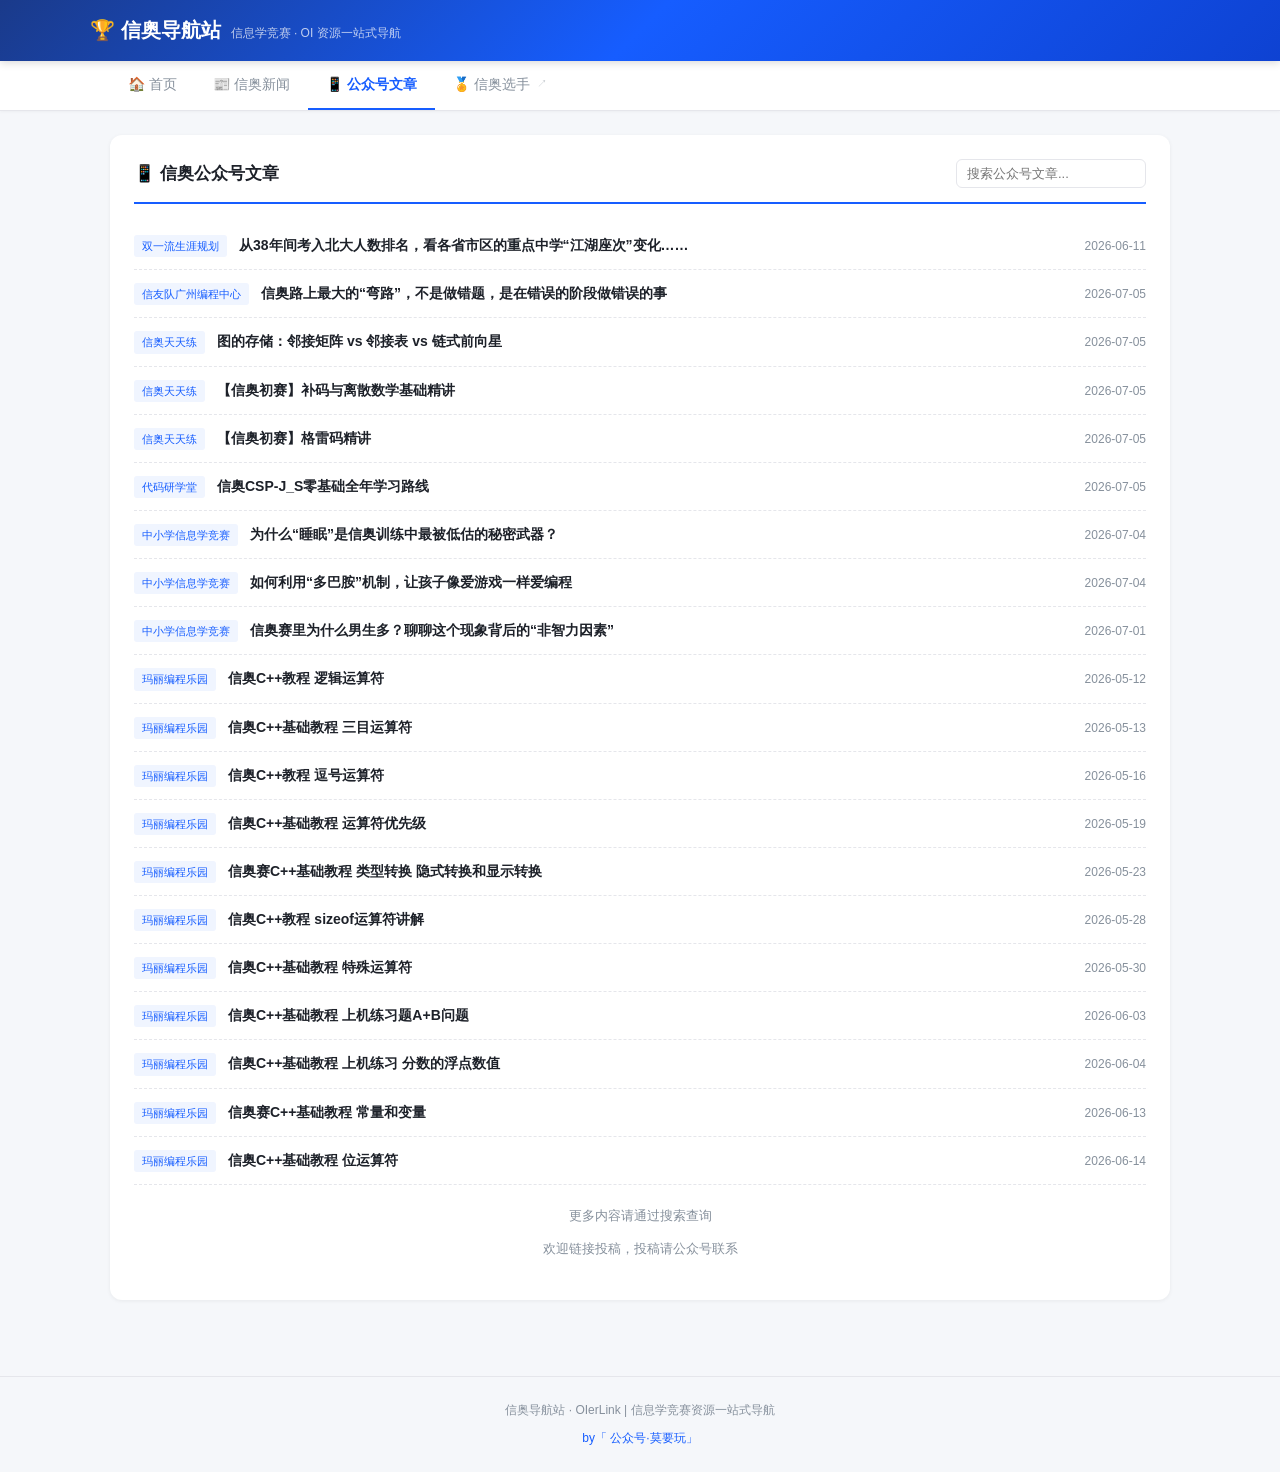
==== gzh.html @ 8a36230a "信奥导航站 v1.0 - 纯静态站" ====
<!DOCTYPE html>
<html lang="zh-CN">
<head>
<meta charset="UTF-8">
<meta name="viewport" content="width=device-width, initial-scale=1.0">
<meta name="description" content="信奥公众号文章 - 信奥导航站(OIerLink) 聚合优秀信奥公众号内容">
<title>公众号文章 - 信奥导航站 | OIerLink</title>
<link rel="stylesheet" href="assets/css/style.css">
<link rel="preconnect" href="https://fonts.googleapis.com">
<link rel="preconnect" href="https://fonts.gstatic.com" crossorigin>
<link href="https://fonts.googleapis.com/css2?family=Orbitron:wght@500;700;900&display=swap" rel="stylesheet">
</head>
<body>
  <!-- Top Bar -->
  <header class="topbar">
    <div class="topbar-inner">
      <div class="brand">
        <a href="index.html" style="color:#fff;text-decoration:none;">
          <h1>🏆 信奥导航站</h1>
        </a>
        <span class="tagline">信息学竞赛 · OI 资源一站式导航</span>
      </div>
    </div>
  </header>

  <!-- Navigation Bar -->
  <nav id="nav-bar" class="site-nav"></nav>

  <main class="container" style="padding-top:24px;">
    <div id="page-content">
      <div style="text-align:center;padding:40px;color:#86909c;">加载中...</div>
    </div>
  </main>

  <!-- Footer -->
  <footer class="site-footer">
    <p>信奥导航站 · OIerLink | 信息学竞赛资源一站式导航</p>
    <div class="footer-links">
      <a href="https://mp.weixin.qq.com" target="_blank" rel="noopener">by「 公众号·莫要玩」</a>
    </div>
  </footer>

  <script src="assets/js/app.js"></script>
</body>
</html>
---- assets/css/style.css ----
/* ============================================
   信奥导航站 - OIerLink Static Site
   设计参考：原WP站风格，增强可维护性
   ============================================ */

/* === Reset & Base === */
*, *::before, *::after { margin: 0; padding: 0; box-sizing: border-box; }

:root {
  --primary: #165DFF;
  --primary-dark: #0E42D2;
  --primary-light: #e0ebff;
  --primary-bg: #f0f5ff;
  --bg: #f5f7fa;
  --card-bg: #ffffff;
  --text: #1d2129;
  --text-secondary: #86909c;
  --text-muted: #b0b5be;
  --border: #e5e6eb;
  --shadow: 0 1px 4px rgba(0,0,0,0.06);
  --shadow-hover: 0 4px 12px rgba(22,93,255,0.12);
  --radius: 12px;
  --radius-sm: 8px;
  --radius-xs: 6px;
  --gradient-top: linear-gradient(135deg, #1a3a8a 0%, #165DFF 50%, #0E42D2 100%);
  --font-mono: 'Courier New', 'Consolas', monospace;
  --font-display: 'Orbitron', 'Courier New', 'Consolas', monospace;
  --transition: all 0.2s ease;
}

body {
  font-family: -apple-system, BlinkMacSystemFont, "Segoe UI", Roboto, "Helvetica Neue", Arial, "PingFang SC", "Microsoft YaHei", sans-serif;
  background: var(--bg);
  color: var(--text);
  line-height: 1.65;
  font-size: 14px;
}

a { color: var(--primary); text-decoration: none; }
a:hover { color: var(--primary-dark); }

/* === Top Bar === */
.topbar {
  background: var(--gradient-top);
  padding: 14px 20px;
  color: #fff;
  position: sticky;
  top: 0;
  z-index: 100;
  box-shadow: 0 2px 8px rgba(0,0,0,0.15);
}
.topbar-inner {
  max-width: 1100px;
  margin: 0 auto;
  display: flex;
  align-items: center;
  justify-content: space-between;
  gap: 16px;
  flex-wrap: wrap;
}
.brand { display: flex; align-items: baseline; gap: 10px; flex-shrink: 0; }
.brand h1 { font-size: 20px; font-weight: 700; margin: 0; white-space: nowrap; }
.brand .tagline { font-size: 12px; opacity: 0.72; white-space: nowrap; }

.search-box {
  background: #fff;
  border-radius: var(--radius-sm);
  padding: 3px;
  display: flex;
  max-width: 340px;
  flex-shrink: 0;
  box-shadow: 0 2px 6px rgba(0,0,0,0.08);
}
.search-box input {
  border: none; outline: none;
  padding: 7px 12px; font-size: 13px;
  background: transparent; color: #333;
  flex: 1; min-width: 0;
}
.search-box button {
  background: var(--primary); color: #fff;
  border: none; border-radius: var(--radius-xs);
  padding: 6px 16px; font-size: 12px; cursor: pointer;
  white-space: nowrap;
}
.search-box button:hover { background: var(--primary-dark); }

/* === Site Nav === */
.site-nav {
  background: #fff;
  border-bottom: 1px solid var(--border);
  box-shadow: 0 1px 3px rgba(0,0,0,0.04);
  position: sticky;
  top: 0;
  z-index: 99;
}
.site-nav-inner {
  max-width: 1100px;
  margin: 0 auto;
  display: flex;
  align-items: center;
  gap: 0;
  padding: 0 20px;
}
.site-nav .nav-link {
  display: inline-flex; align-items: center; gap: 5px;
  padding: 12px 18px; font-size: 14px; font-weight: 500;
  color: var(--text-secondary); text-decoration: none;
  border-bottom: 2px solid transparent;
  transition: var(--transition);
  white-space: nowrap;
}
.site-nav .nav-link:hover { color: var(--primary); background: var(--primary-bg); }
.site-nav .nav-link.active {
  color: var(--primary); font-weight: 600;
  border-bottom-color: var(--primary);
}
.site-nav .nav-link.external { }
.site-nav .nav-link .external-icon { font-size: 10px; opacity: 0.5; margin-left: 2px; }

/* === Container === */
.container { max-width: 1100px; margin: 0 auto; padding: 24px 20px; }

/* === Action Bar === */
.action-bar {
  display: flex; justify-content: space-between;
  align-items: center; margin-bottom: 20px;
  flex-wrap: wrap; gap: 10px;
}
.action-links { display: flex; gap: 8px; flex-wrap: wrap; }

/* === Buttons === */
.btn {
  display: inline-flex; align-items: center; gap: 4px;
  padding: 7px 16px; border-radius: var(--radius-xs);
  font-size: 13px; cursor: pointer; text-decoration: none;
  border: none; line-height: 1.5; white-space: nowrap;
  transition: var(--transition);
}
.btn-primary { background: var(--primary); color: #fff; }
.btn-primary:hover { background: var(--primary-dark); color: #fff; }
.btn-outline {
  background: var(--primary-bg); color: var(--text);
  border: 1px solid var(--border);
}
.btn-outline:hover { background: var(--primary-light); border-color: var(--primary); color: var(--primary); }
.btn-sm { padding: 5px 12px; font-size: 12px; }

/* === Stats === */
.stats { display: flex; gap: 12px; margin-bottom: 24px; flex-wrap: wrap; }
.stat-item {
  flex: 1; min-width: 100px;
  background: var(--card-bg); border-radius: var(--radius-sm);
  padding: 12px 18px; display: flex; align-items: center; gap: 10px;
  box-shadow: var(--shadow);
}
.stat-icon { font-size: 22px; }
.stat-num { font-size: 20px; font-weight: 700; color: var(--primary); }
.stat-label { font-size: 12px; color: var(--text-secondary); }

/* === Cards === */
.card {
  background: var(--card-bg); border-radius: var(--radius);
  padding: 24px; margin-bottom: 20px;
  box-shadow: var(--shadow);
  transition: var(--transition);
}
.card-header {
  display: flex; justify-content: space-between;
  align-items: center; margin-bottom: 18px;
  padding-bottom: 14px; border-bottom: 2px solid var(--primary);
}
.card-header h3 { font-size: 17px; font-weight: 600; margin: 0; }
.card-header .card-action {
  font-size: 13px; color: var(--primary);
  text-decoration: none; font-weight: 500; white-space: nowrap;
}
.card-header .card-action:hover { text-decoration: underline; }

/* === Nav Grid === */
.nav-grid { display: flex; flex-direction: column; gap: 16px; }
.nav-row { display: flex; flex-wrap: wrap; gap: 6px; align-items: center; }
.nav-row .row-label {
  font-size: 13px; font-weight: 600; color: var(--text-secondary);
  min-width: 80px; flex-shrink: 0;
}
.nav-tag {
  display: inline-flex; align-items: center; gap: 4px;
  padding: 5px 12px; background: var(--primary-bg);
  border-radius: var(--radius-xs); text-decoration: none;
  color: var(--text); font-size: 13px;
  transition: var(--transition);
  border: 1px solid transparent;
}
.nav-tag:hover {
  background: var(--primary-light);
  border-color: var(--primary);
  color: var(--primary);
  transform: translateY(-1px);
}
.nav-tag .tag-icon { font-size: 12px; }

/* === 自定义链接标签 === */
.my-link-tag {
  position: relative;
}
.my-link-tag .btn-del-link {
  position: absolute; right: 4px; top: 50%; transform: translateY(-50%);
  background: none; border: none; color: #c0392b;
  cursor: pointer; font-size: 14px; line-height: 1;
  padding: 0 3px; display: none;
}
.my-link-tag:hover .btn-del-link { display: inline; }
.my-link-tag:hover { padding-right: 24px; }

/* === Countdown === */
.countdown-grid { display: grid; grid-template-columns: repeat(auto-fill, minmax(240px, 1fr)); gap: 14px; }
.timer-card {
  position: relative;
  background: var(--card-bg);
  border: 1px solid var(--border);
  border-radius: var(--radius);
  padding: 20px 16px 16px;
  text-align: center;
  overflow: hidden;
  transition: var(--transition);
  display: flex;
  flex-direction: column;
  justify-content: flex-start;
  min-height: 154px;
}
.timer-card::before {
  content: ''; position: absolute;
  top: 0; left: 0; right: 0; height: 3px;
  background: linear-gradient(90deg, var(--primary), #5dcad4);
}
.timer-card:hover { transform: translateY(-2px); box-shadow: var(--shadow-hover); }
.timer-name {
  font-size: 14px; color: var(--primary); margin-bottom: 12px;
  font-weight: 700; letter-spacing: 1px;
  font-family: var(--font-display);
  min-height: 20px;
  line-height: 1.4;
}
.timer-value {
  font-size: 22px; font-weight: 700; color: var(--text);
  font-family: var(--font-mono);
  font-variant-numeric: tabular-nums;
  white-space: nowrap;
  margin-top: auto;
  padding: 0;
}
.timer-value .timer-num { display: inline-block; width: 2.0ch; text-align: center; }
.timer-value .timer-num[data-num="days"] { width: 3.0ch; }
.timer-value .unit { font-size: 12px; font-weight: 500; color: var(--text-secondary); margin: 0; width: 1.8ch; display: inline-block; text-align: center; }
.timer-value.ended { color: #999; }
.timer-value.urgent { color: #e74c3c; }
.timer-date {
  font-size: 11px; color: var(--text-muted); margin-top: auto;
  padding-top: 10px;
  min-height: 2.4em;
  line-height: 1.4;
}

/* === 自定义赛事删除按钮 === */
.del-event-btn {
  position: absolute; top: 6px; right: 6px;
  background: rgba(255,255,255,0.9); border: 1px solid #e5e6eb; color: #c0392b;
  cursor: pointer; font-size: 14px; line-height: 1;
  padding: 2px 5px; border-radius: 50%;
  display: none;
}
.timer-card:hover .del-event-btn { display: block; }
.del-event-btn:hover { background: #ffe8e8; border-color: #c0392b; }

/* === News List === */
.news-list { list-style: none; padding: 0; margin: 0; }
.news-item {
  padding: 12px 0; border-bottom: 1px dashed var(--border);
  display: flex; gap: 12px; align-items: baseline;
}
.news-item:last-child { border-bottom: none; padding-bottom: 0; }
.news-item .news-source {
  font-size: 11px; color: var(--primary); background: var(--primary-bg);
  padding: 2px 8px; border-radius: 3px; white-space: nowrap; flex-shrink: 0;
}
.news-item a {
  text-decoration: none; color: var(--text);
  font-size: 14px; line-height: 1.5; flex: 1;
}
.news-item a:hover { color: var(--primary); }
.news-item .news-date { font-size: 12px; color: var(--text-secondary); white-space: nowrap; flex-shrink: 0; }

/* === Players Grid === */
.players-grid { display: grid; grid-template-columns: repeat(auto-fill, minmax(280px, 1fr)); gap: 14px; }
.player-card {
  background: var(--card-bg);
  border: 1px solid var(--border);
  border-radius: var(--radius-sm);
  padding: 16px;
  transition: var(--transition);
  display: flex; align-items: center; gap: 12px;
  text-decoration: none; color: var(--text);
}
.player-card:hover { border-color: var(--primary); transform: translateY(-2px); box-shadow: var(--shadow-hover); }
.player-avatar {
  width: 44px; height: 44px; border-radius: 50%;
  background: var(--gradient-top);
  display: flex; align-items: center; justify-content: center;
  color: #fff; font-weight: 700; font-size: 16px; flex-shrink: 0;
}
.player-info { flex: 1; min-width: 0; }
.player-name { font-size: 15px; font-weight: 600; margin-bottom: 2px; }
.player-desc { font-size: 12px; color: var(--text-secondary); white-space: nowrap; overflow: hidden; text-overflow: ellipsis; }
.player-badge {
  font-size: 11px; color: #fff; background: var(--primary);
  padding: 2px 8px; border-radius: 10px; white-space: nowrap; flex-shrink: 0;
}
.player-badge.gold { background: linear-gradient(135deg, #f5a623, #f7b733); }
.player-badge.silver { background: linear-gradient(135deg, #888, #aaa); }

/* === Entry Cards (快速入口) === */
.entry-grid { display: grid; grid-template-columns: repeat(auto-fill, minmax(200px, 1fr)); gap: 12px; }
.entry-card {
  display: flex; align-items: center; gap: 12px;
  padding: 16px; background: #fafbfc;
  border: 1px solid var(--border); border-radius: var(--radius-sm);
  text-decoration: none; color: var(--text);
  transition: var(--transition);
}
.entry-card:hover {
  border-color: var(--primary); background: var(--primary-bg);
  transform: translateY(-2px); box-shadow: var(--shadow-hover);
}
.entry-icon { font-size: 26px; flex-shrink: 0; }
.entry-info { flex: 1; min-width: 0; }
.entry-title { font-size: 14px; font-weight: 600; margin-bottom: 2px; }
.entry-desc { font-size: 12px; color: var(--text-secondary); }
.entry-arrow { font-size: 16px; color: var(--text-muted); flex-shrink: 0; transition: var(--transition); }
.entry-card:hover .entry-arrow { color: var(--primary); transform: translateX(4px); }

/* === Submit Page === */
.submit-form {
  background: var(--card-bg); border-radius: var(--radius);
  padding: 32px; box-shadow: var(--shadow);
  max-width: 600px; margin: 0 auto;
}
.submit-form h2 { font-size: 20px; margin-bottom: 24px; color: var(--text); }
.form-group { margin-bottom: 18px; }
.form-group label {
  display: block; font-size: 13px; font-weight: 600;
  color: var(--text); margin-bottom: 6px;
}
.form-group input, .form-group select, .form-group textarea {
  width: 100%; padding: 10px 14px; border: 1px solid var(--border);
  border-radius: var(--radius-xs); font-size: 14px;
  color: var(--text); background: #fafbfc;
  transition: var(--transition);
  font-family: inherit;
}
.form-group input:focus, .form-group select:focus, .form-group textarea:focus {
  outline: none; border-color: var(--primary);
  background: #fff; box-shadow: 0 0 0 3px rgba(22,93,255,0.1);
}
.form-group textarea { resize: vertical; min-height: 80px; }

/* === Status Messages === */
.status-msg {
  padding: 12px 16px; border-radius: var(--radius-xs);
  margin-bottom: 16px; font-size: 13px; display: none;
}
.status-msg.success { background: #e8f8e8; color: #2d8c2d; border: 1px solid #b8e6b8; display: block; }
.status-msg.error { background: #ffe8e8; color: #c0392b; border: 1px solid #f5c6cb; display: block; }
.status-msg.info { background: #e8f0ff; color: var(--primary); border: 1px solid #c0d4ff; display: block; }

/* === Footer === */
.site-footer {
  text-align: center; padding: 24px 20px;
  font-size: 12px; color: var(--text-secondary);
  border-top: 1px solid var(--border);
  margin-top: 32px;
}
.site-footer a { color: var(--primary); }
.site-footer .footer-links { margin-top: 8px; display: flex; gap: 16px; justify-content: center; flex-wrap: wrap; }

/* === Responsive === */
@media (max-width: 768px) {
  .container { padding: 16px 12px; }
  .topbar-inner { flex-direction: column; align-items: stretch; }
  .brand { justify-content: center; }
  .search-box { max-width: 100%; }
  .card { padding: 16px; }
  .countdown-grid { grid-template-columns: 1fr; }
  .entry-grid { grid-template-columns: 1fr; }
  .players-grid { grid-template-columns: 1fr; }
  .stats { flex-direction: column; }
  .stat-item { min-width: auto; }
  .news-item { flex-wrap: wrap; }
  .nav-row .row-label { min-width: 60px; font-size: 12px; }
}

@media (max-width: 480px) {
  .brand h1 { font-size: 17px; }
  .brand .tagline { display: none; }
  .action-bar { flex-direction: column; align-items: stretch; }
  .action-links { justify-content: center; }
}
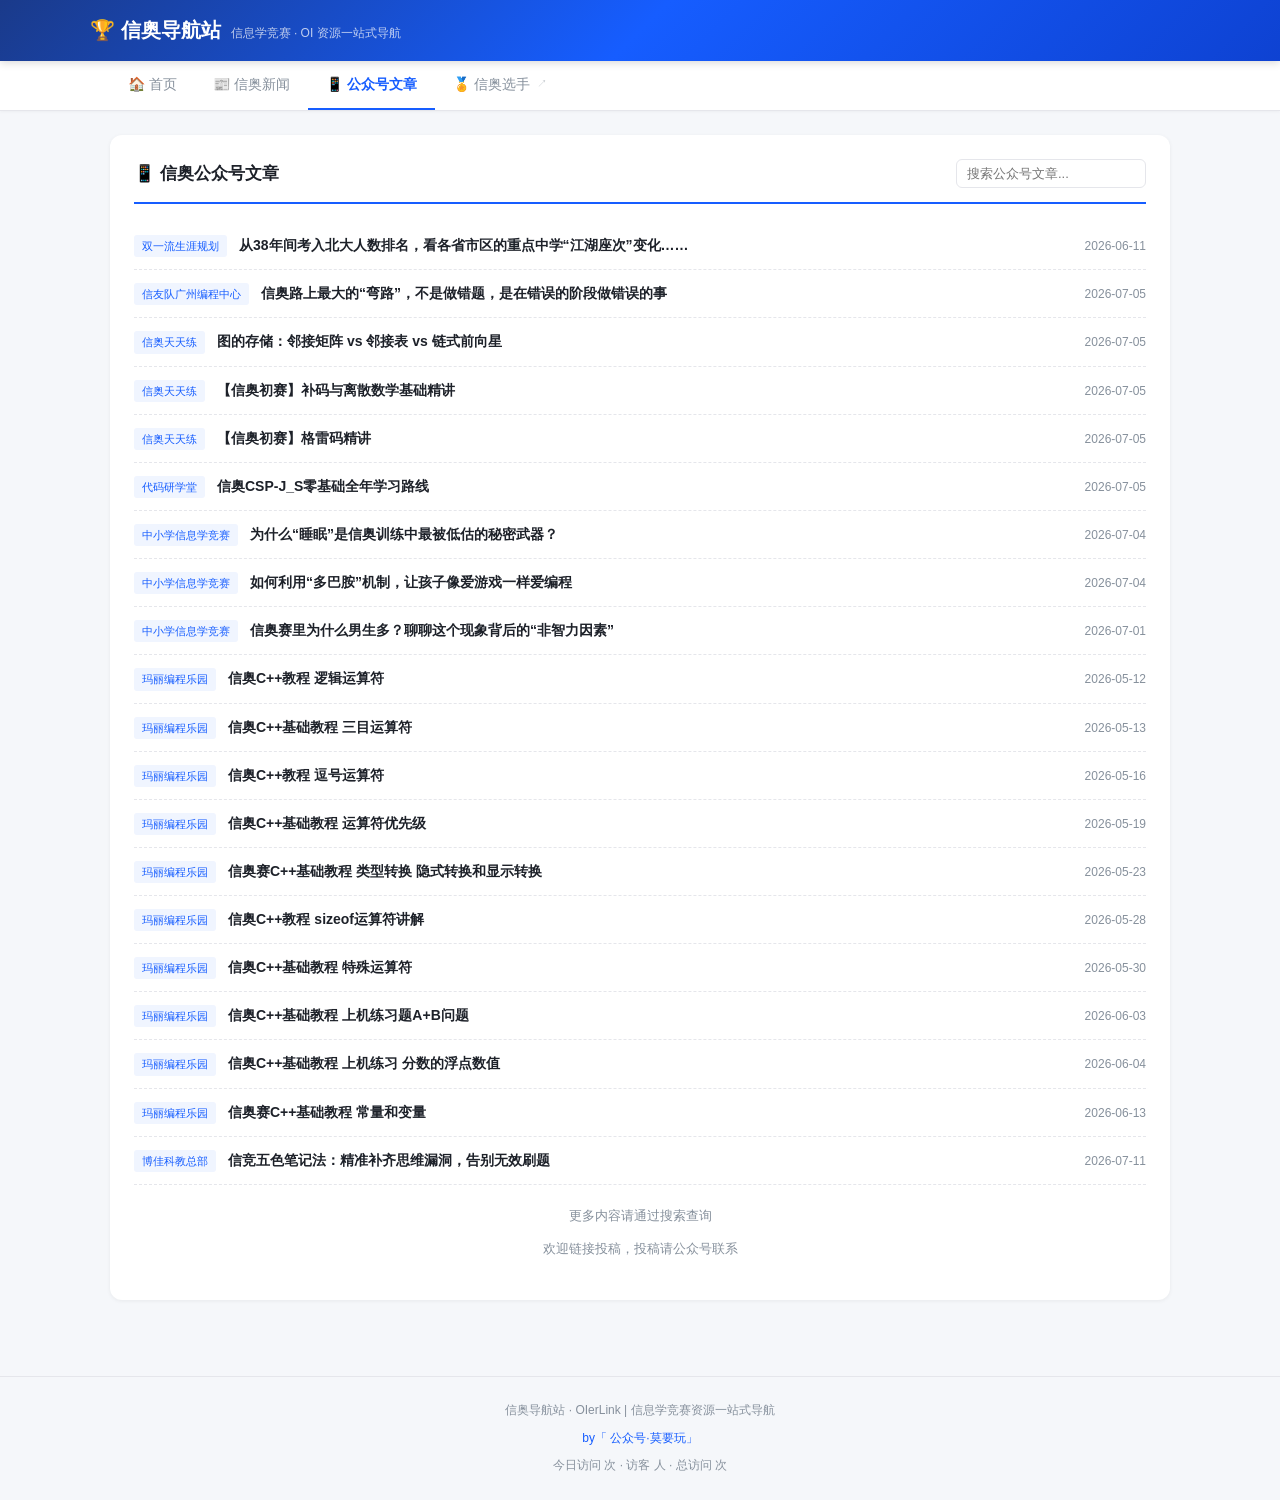
==== commit 4cd757f7: "添加不蒜子站点统计" ====
--- a/gzh.html
+++ b/gzh.html
@@ -38,8 +38,14 @@
     <div class="footer-links">
       <a href="https://mp.weixin.qq.com" target="_blank" rel="noopener">by「 公众号·莫要玩」</a>
     </div>
+    <div class="footer-stats" style="font-size:12px;color:#86909c;margin-top:8px;">
+      今日访问 <span id="busuanzi_today_pv"></span> 次 ·
+      访客 <span id="busuanzi_today_uv"></span> 人 ·
+      总访问 <span id="busuanzi_site_pv"></span> 次
+    </div>
   </footer>
 
   <script src="assets/js/app.js"></script>
+  <script src="//cdn.busuanzi.cc/busuanzi/3.6.9/busuanzi.min.js" defer></script>
 </body>
 </html>
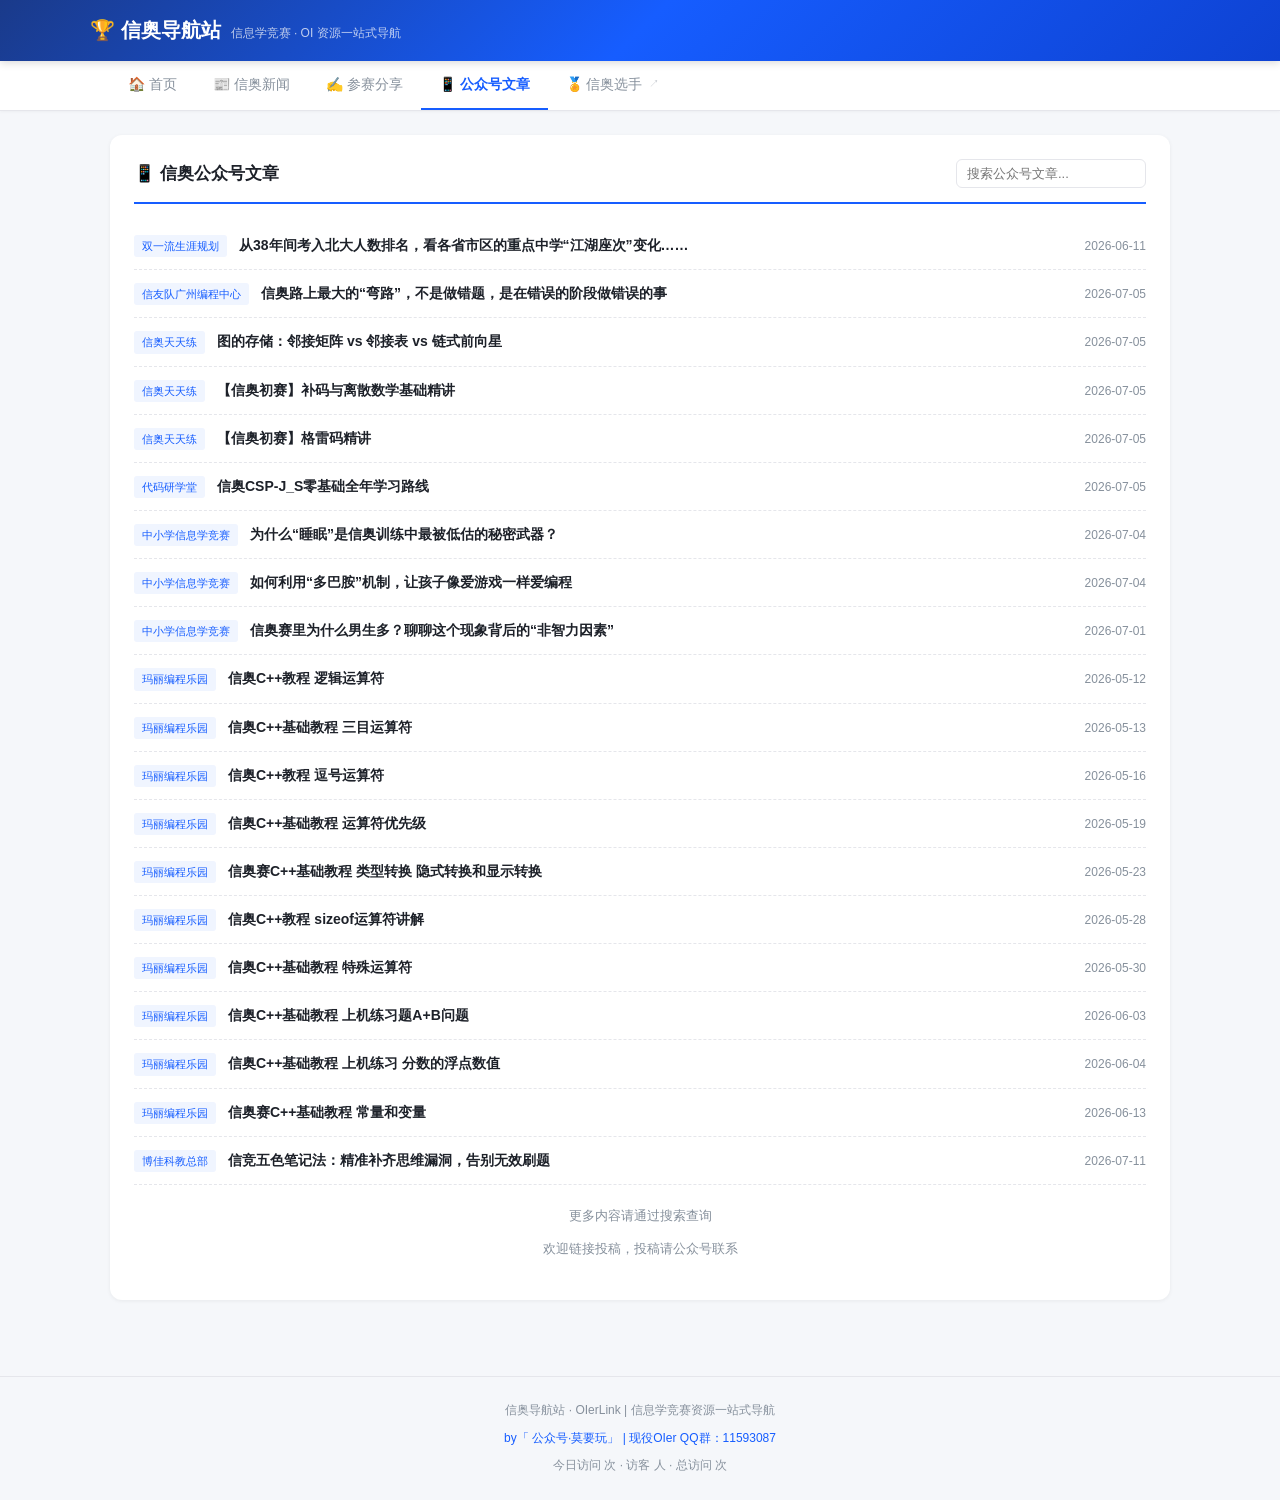
==== commit fe86b134: "增加QQ群号" ====
--- a/gzh.html
+++ b/gzh.html
@@ -36,7 +36,7 @@
   <footer class="site-footer">
     <p>信奥导航站 · OIerLink | 信息学竞赛资源一站式导航</p>
     <div class="footer-links">
-      <a href="https://mp.weixin.qq.com" target="_blank" rel="noopener">by「 公众号·莫要玩」</a>
+      <a href="https://mp.weixin.qq.com" target="_blank" rel="noopener">by「 公众号·莫要玩」 | 现役OIer QQ群：11593087</a>
     </div>
     <div class="footer-stats" style="font-size:12px;color:#86909c;margin-top:8px;">
       今日访问 <span id="busuanzi_today_pv"></span> 次 ·
--- a/assets/css/style.css
+++ b/assets/css/style.css
@@ -28,13 +28,18 @@
   --transition: all 0.2s ease;
 }
 
+html { overflow-x: hidden; }
 body {
   font-family: -apple-system, BlinkMacSystemFont, "Segoe UI", Roboto, "Helvetica Neue", Arial, "PingFang SC", "Microsoft YaHei", sans-serif;
   background: var(--bg);
   color: var(--text);
   line-height: 1.65;
   font-size: 14px;
-}
+  overflow-x: hidden;
+  word-break: break-word;
+}
+img, video, iframe { max-width: 100%; height: auto; }
+input, select, textarea, button { max-width: 100%; }
 
 a { color: var(--primary); text-decoration: none; }
 a:hover { color: var(--primary-dark); }
@@ -101,7 +106,11 @@
   align-items: center;
   gap: 0;
   padding: 0 20px;
-}
+  overflow-x: auto;
+  -webkit-overflow-scrolling: touch;
+  scrollbar-width: none;
+}
+.site-nav-inner::-webkit-scrollbar { display: none; }
 .site-nav .nav-link {
   display: inline-flex; align-items: center; gap: 5px;
   padding: 12px 18px; font-size: 14px; font-weight: 500;
@@ -386,22 +395,45 @@
 /* === Responsive === */
 @media (max-width: 768px) {
   .container { padding: 16px 12px; }
-  .topbar-inner { flex-direction: column; align-items: stretch; }
+  .topbar { padding: 10px 12px; }
+  .topbar-inner { flex-direction: column; align-items: stretch; gap: 10px; }
   .brand { justify-content: center; }
+  .brand h1 { font-size: 17px; }
+  .brand .tagline { font-size: 11px; }
   .search-box { max-width: 100%; }
+  .site-nav-inner { padding: 0 8px; }
+  .site-nav .nav-link { padding: 10px 12px; font-size: 13px; }
   .card { padding: 16px; }
-  .countdown-grid { grid-template-columns: 1fr; }
-  .entry-grid { grid-template-columns: 1fr; }
+  .card-header { flex-direction: column; align-items: flex-start; gap: 8px; }
+  .countdown-grid { grid-template-columns: 1fr 1fr; }
+  .entry-grid { grid-template-columns: 1fr 1fr; }
   .players-grid { grid-template-columns: 1fr; }
-  .stats { flex-direction: column; }
-  .stat-item { min-width: auto; }
-  .news-item { flex-wrap: wrap; }
+  .stats { gap: 8px; }
+  .stat-item { padding: 10px 12px; min-width: auto; flex: 1 1 calc(50% - 4px); }
+  .stat-num { font-size: 16px; }
+  .stat-icon { font-size: 18px; }
+  .stat-label { font-size: 11px; }
+  .news-item { flex-wrap: wrap; gap: 6px; }
+  .news-item a { font-size: 13px; }
   .nav-row .row-label { min-width: 60px; font-size: 12px; }
+  .submit-form { padding: 20px; max-width: 100%; }
+  .timer-card { min-height: 130px; padding: 14px 10px; }
+  .timer-name { font-size: 12px; }
+  .timer-value { font-size: 17px; }
 }
 
 @media (max-width: 480px) {
-  .brand h1 { font-size: 17px; }
+  .container { padding: 12px 8px; }
+  .brand h1 { font-size: 15px; }
   .brand .tagline { display: none; }
   .action-bar { flex-direction: column; align-items: stretch; }
   .action-links { justify-content: center; }
-}
+  .countdown-grid { grid-template-columns: 1fr; }
+  .entry-grid { grid-template-columns: 1fr; }
+  .stats { flex-direction: column; }
+  .stat-item { flex: 1 1 auto; }
+  .card { padding: 14px; }
+  .card-header h3 { font-size: 15px; }
+  .site-footer { padding: 16px 12px; }
+  .footer-stats { font-size: 11px !important; }
+}
